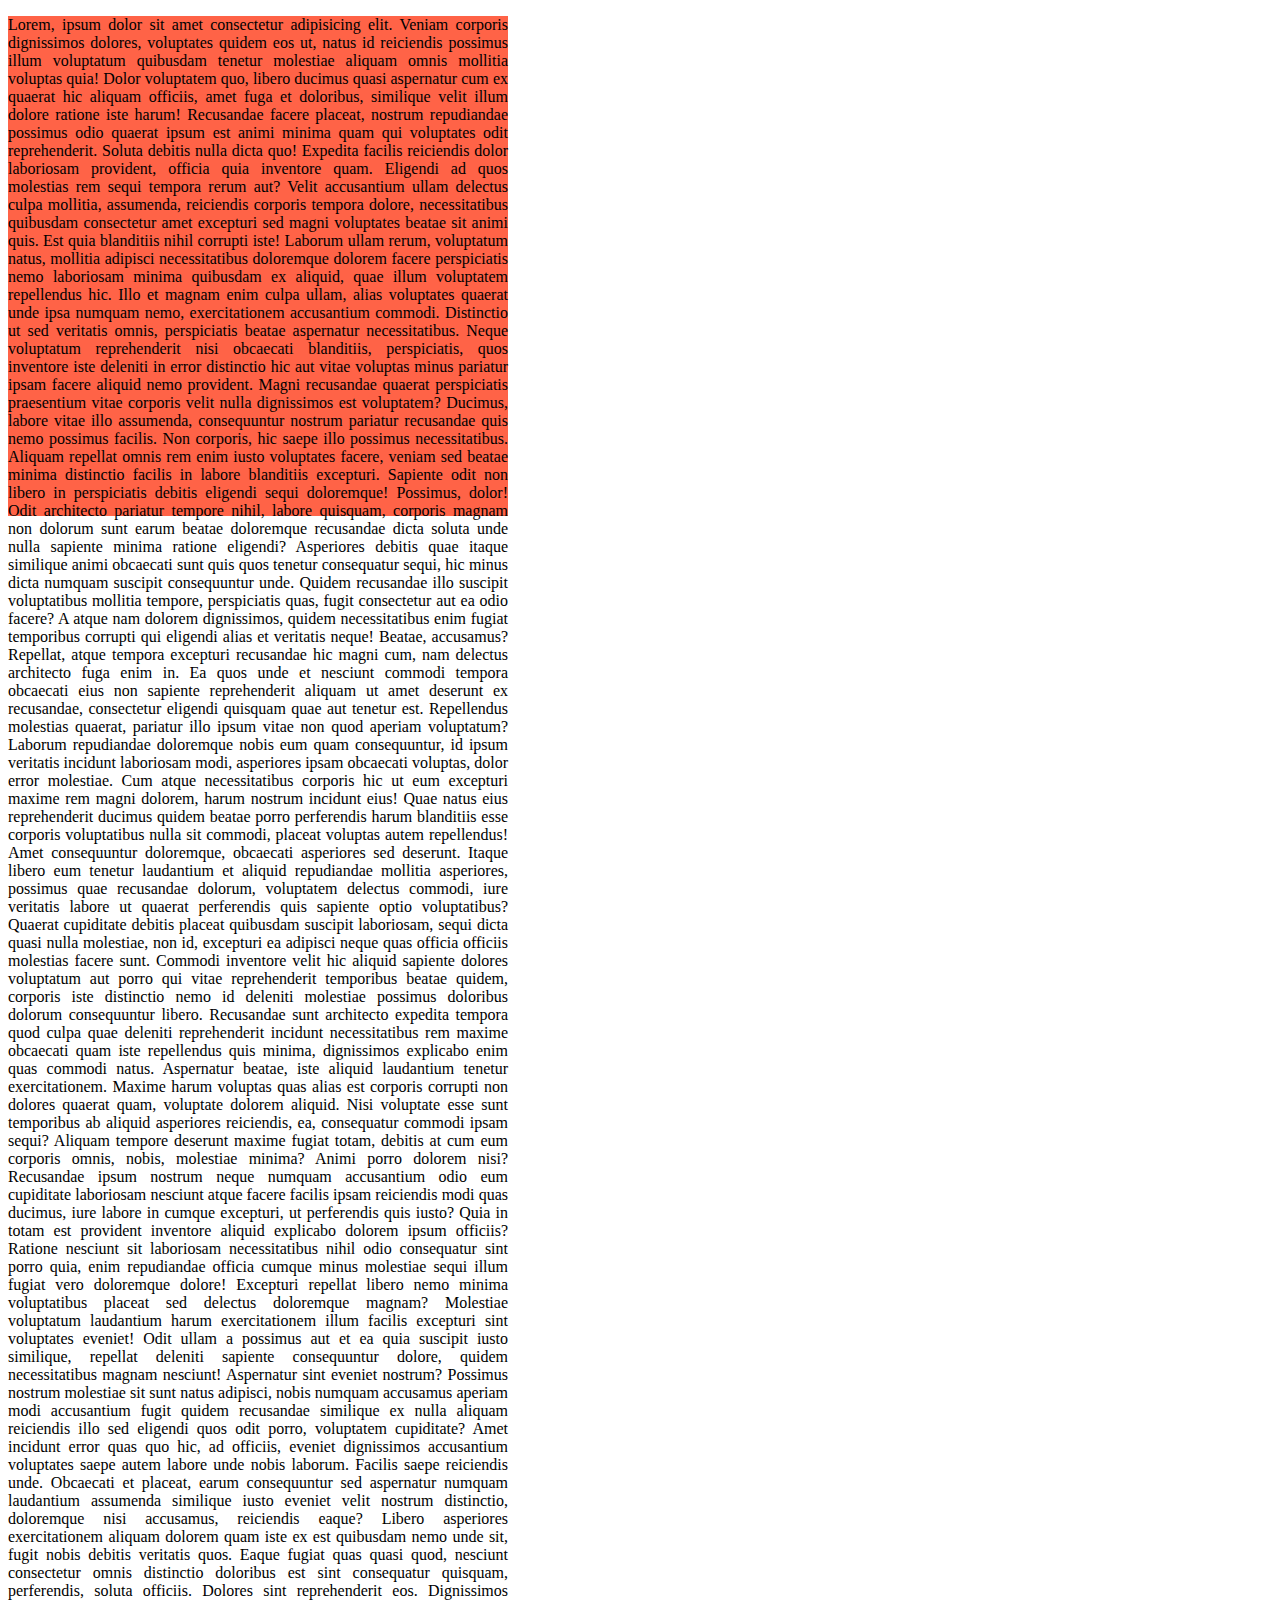
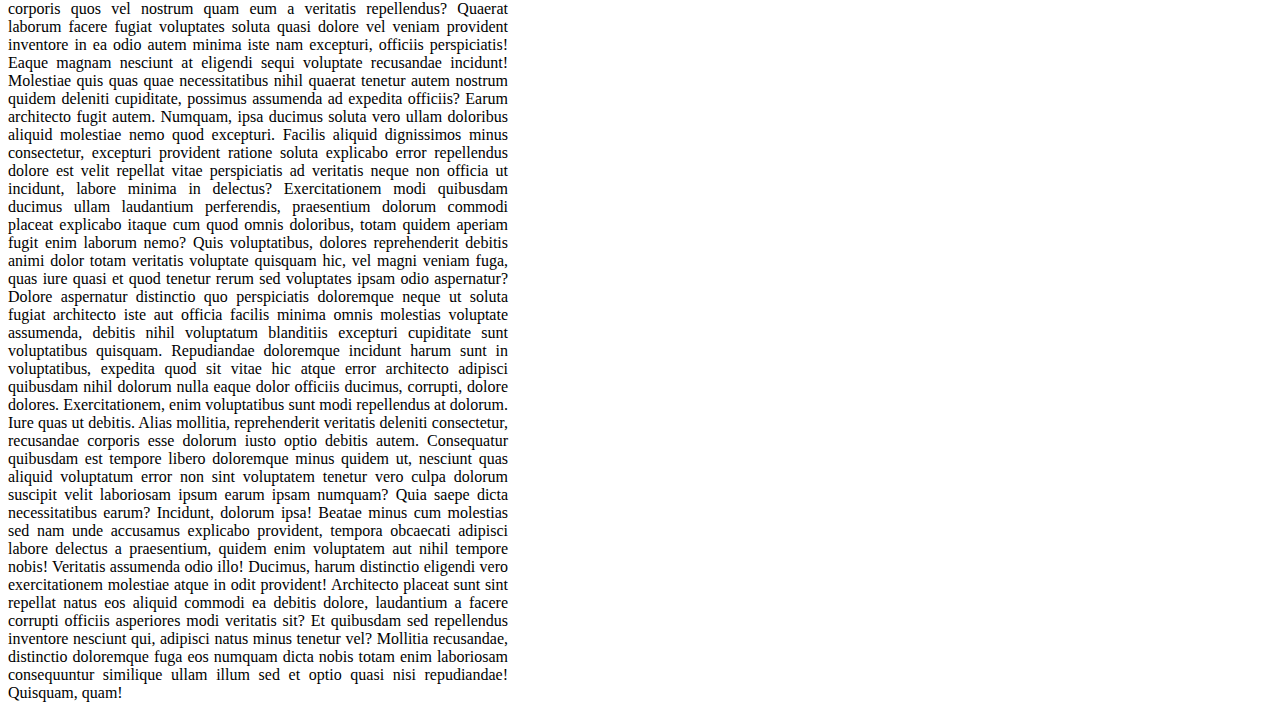
==== height-width/index.html @ 826f24ad "height-width" ====
<!DOCTYPE html>
<html lang="en">
<head>
    <meta charset="UTF-8">
    <meta name="viewport" content="width=device-width, initial-scale=1.0">
    <title>Width-Height</title>
    <link rel="stylesheet" href="index.css">
</head>
<body>
    <div class="paragraph">
        <p>Lorem, ipsum dolor sit amet consectetur adipisicing elit. Veniam corporis dignissimos dolores, voluptates quidem eos ut, natus id reiciendis possimus illum voluptatum quibusdam tenetur molestiae aliquam omnis mollitia voluptas quia! Dolor voluptatem quo, libero ducimus quasi aspernatur cum ex quaerat hic aliquam officiis, amet fuga et doloribus, similique velit illum dolore ratione iste harum! Recusandae facere placeat, nostrum repudiandae possimus odio quaerat ipsum est animi minima quam qui voluptates odit reprehenderit. Soluta debitis nulla dicta quo! Expedita facilis reiciendis dolor laboriosam provident, officia quia inventore quam. Eligendi ad quos molestias rem sequi tempora rerum aut? Velit accusantium ullam delectus culpa mollitia, assumenda, reiciendis corporis tempora dolore, necessitatibus quibusdam consectetur amet excepturi sed magni voluptates beatae sit animi quis. Est quia blanditiis nihil corrupti iste! Laborum ullam rerum, voluptatum natus, mollitia adipisci necessitatibus doloremque dolorem facere perspiciatis nemo laboriosam minima quibusdam ex aliquid, quae illum voluptatem repellendus hic. Illo et magnam enim culpa ullam, alias voluptates quaerat unde ipsa numquam nemo, exercitationem accusantium commodi. Distinctio ut sed veritatis omnis, perspiciatis beatae aspernatur necessitatibus. Neque voluptatum reprehenderit nisi obcaecati blanditiis, perspiciatis, quos inventore iste deleniti in error distinctio hic aut vitae voluptas minus pariatur ipsam facere aliquid nemo provident. Magni recusandae quaerat perspiciatis praesentium vitae corporis velit nulla dignissimos est voluptatem? Ducimus, labore vitae illo assumenda, consequuntur nostrum pariatur recusandae quis nemo possimus facilis. Non corporis, hic saepe illo possimus necessitatibus. Aliquam repellat omnis rem enim iusto voluptates facere, veniam sed beatae minima distinctio facilis in labore blanditiis excepturi. Sapiente odit non libero in perspiciatis debitis eligendi sequi doloremque! Possimus, dolor! Odit architecto pariatur tempore nihil, labore quisquam, corporis magnam non dolorum sunt earum beatae doloremque recusandae dicta soluta unde nulla sapiente minima ratione eligendi? Asperiores debitis quae itaque similique animi obcaecati sunt quis quos tenetur consequatur sequi, hic minus dicta numquam suscipit consequuntur unde. Quidem recusandae illo suscipit voluptatibus mollitia tempore, perspiciatis quas, fugit consectetur aut ea odio facere? A atque nam dolorem dignissimos, quidem necessitatibus enim fugiat temporibus corrupti qui eligendi alias et veritatis neque! Beatae, accusamus? Repellat, atque tempora excepturi recusandae hic magni cum, nam delectus architecto fuga enim in. Ea quos unde et nesciunt commodi tempora obcaecati eius non sapiente reprehenderit aliquam ut amet deserunt ex recusandae, consectetur eligendi quisquam quae aut tenetur est. Repellendus molestias quaerat, pariatur illo ipsum vitae non quod aperiam voluptatum? Laborum repudiandae doloremque nobis eum quam consequuntur, id ipsum veritatis incidunt laboriosam modi, asperiores ipsam obcaecati voluptas, dolor error molestiae. Cum atque necessitatibus corporis hic ut eum excepturi maxime rem magni dolorem, harum nostrum incidunt eius! Quae natus eius reprehenderit ducimus quidem beatae porro perferendis harum blanditiis esse corporis voluptatibus nulla sit commodi, placeat voluptas autem repellendus! Amet consequuntur doloremque, obcaecati asperiores sed deserunt. Itaque libero eum tenetur laudantium et aliquid repudiandae mollitia asperiores, possimus quae recusandae dolorum, voluptatem delectus commodi, iure veritatis labore ut quaerat perferendis quis sapiente optio voluptatibus? Quaerat cupiditate debitis placeat quibusdam suscipit laboriosam, sequi dicta quasi nulla molestiae, non id, excepturi ea adipisci neque quas officia officiis molestias facere sunt. Commodi inventore velit hic aliquid sapiente dolores voluptatum aut porro qui vitae reprehenderit temporibus beatae quidem, corporis iste distinctio nemo id deleniti molestiae possimus doloribus dolorum consequuntur libero. Recusandae sunt architecto expedita tempora quod culpa quae deleniti reprehenderit incidunt necessitatibus rem maxime obcaecati quam iste repellendus quis minima, dignissimos explicabo enim quas commodi natus. Aspernatur beatae, iste aliquid laudantium tenetur exercitationem. Maxime harum voluptas quas alias est corporis corrupti non dolores quaerat quam, voluptate dolorem aliquid. Nisi voluptate esse sunt temporibus ab aliquid asperiores reiciendis, ea, consequatur commodi ipsam sequi? Aliquam tempore deserunt maxime fugiat totam, debitis at cum eum corporis omnis, nobis, molestiae minima? Animi porro dolorem nisi? Recusandae ipsum nostrum neque numquam accusantium odio eum cupiditate laboriosam nesciunt atque facere facilis ipsam reiciendis modi quas ducimus, iure labore in cumque excepturi, ut perferendis quis iusto? Quia in totam est provident inventore aliquid explicabo dolorem ipsum officiis? Ratione nesciunt sit laboriosam necessitatibus nihil odio consequatur sint porro quia, enim repudiandae officia cumque minus molestiae sequi illum fugiat vero doloremque dolore! Excepturi repellat libero nemo minima voluptatibus placeat sed delectus doloremque magnam? Molestiae voluptatum laudantium harum exercitationem illum facilis excepturi sint voluptates eveniet! Odit ullam a possimus aut et ea quia suscipit iusto similique, repellat deleniti sapiente consequuntur dolore, quidem necessitatibus magnam nesciunt! Aspernatur sint eveniet nostrum? Possimus nostrum molestiae sit sunt natus adipisci, nobis numquam accusamus aperiam modi accusantium fugit quidem recusandae similique ex nulla aliquam reiciendis illo sed eligendi quos odit porro, voluptatem cupiditate? Amet incidunt error quas quo hic, ad officiis, eveniet dignissimos accusantium voluptates saepe autem labore unde nobis laborum. Facilis saepe reiciendis unde. Obcaecati et placeat, earum consequuntur sed aspernatur numquam laudantium assumenda similique iusto eveniet velit nostrum distinctio, doloremque nisi accusamus, reiciendis eaque? Libero asperiores exercitationem aliquam dolorem quam iste ex est quibusdam nemo unde sit, fugit nobis debitis veritatis quos. Eaque fugiat quas quasi quod, nesciunt consectetur omnis distinctio doloribus est sint consequatur quisquam, perferendis, soluta officiis. Dolores sint reprehenderit eos. Dignissimos corporis quos vel nostrum quam eum a veritatis repellendus? Quaerat laborum facere fugiat voluptates soluta quasi dolore vel veniam provident inventore in ea odio autem minima iste nam excepturi, officiis perspiciatis! Eaque magnam nesciunt at eligendi sequi voluptate recusandae incidunt! Molestiae quis quas quae necessitatibus nihil quaerat tenetur autem nostrum quidem deleniti cupiditate, possimus assumenda ad expedita officiis? Earum architecto fugit autem. Numquam, ipsa ducimus soluta vero ullam doloribus aliquid molestiae nemo quod excepturi. Facilis aliquid dignissimos minus consectetur, excepturi provident ratione soluta explicabo error repellendus dolore est velit repellat vitae perspiciatis ad veritatis neque non officia ut incidunt, labore minima in delectus? Exercitationem modi quibusdam ducimus ullam laudantium perferendis, praesentium dolorum commodi placeat explicabo itaque cum quod omnis doloribus, totam quidem aperiam fugit enim laborum nemo? Quis voluptatibus, dolores reprehenderit debitis animi dolor totam veritatis voluptate quisquam hic, vel magni veniam fuga, quas iure quasi et quod tenetur rerum sed voluptates ipsam odio aspernatur? Dolore aspernatur distinctio quo perspiciatis doloremque neque ut soluta fugiat architecto iste aut officia facilis minima omnis molestias voluptate assumenda, debitis nihil voluptatum blanditiis excepturi cupiditate sunt voluptatibus quisquam. Repudiandae doloremque incidunt harum sunt in voluptatibus, expedita quod sit vitae hic atque error architecto adipisci quibusdam nihil dolorum nulla eaque dolor officiis ducimus, corrupti, dolore dolores. Exercitationem, enim voluptatibus sunt modi repellendus at dolorum. Iure quas ut debitis. Alias mollitia, reprehenderit veritatis deleniti consectetur, recusandae corporis esse dolorum iusto optio debitis autem. Consequatur quibusdam est tempore libero doloremque minus quidem ut, nesciunt quas aliquid voluptatum error non sint voluptatem tenetur vero culpa dolorum suscipit velit laboriosam ipsum earum ipsam numquam? Quia saepe dicta necessitatibus earum? Incidunt, dolorum ipsa! Beatae minus cum molestias sed nam unde accusamus explicabo provident, tempora obcaecati adipisci labore delectus a praesentium, quidem enim voluptatem aut nihil tempore nobis! Veritatis assumenda odio illo! Ducimus, harum distinctio eligendi vero exercitationem molestiae atque in odit provident! Architecto placeat sunt sint repellat natus eos aliquid commodi ea debitis dolore, laudantium a facere corrupti officiis asperiores modi veritatis sit? Et quibusdam sed repellendus inventore nesciunt qui, adipisci natus minus tenetur vel? Mollitia recusandae, distinctio doloremque fuga eos numquam dicta nobis totam enim laboriosam consequuntur similique ullam illum sed et optio quasi nisi repudiandae! Quisquam, quam!</p>

    </div>
    
</body>
</html>
---- height-width/index.css ----
.paragraph{
    background-color: tomato;
    width: 500px;
    height: 500px;
    text-align: justify;
    background-attachment: scroll;



}
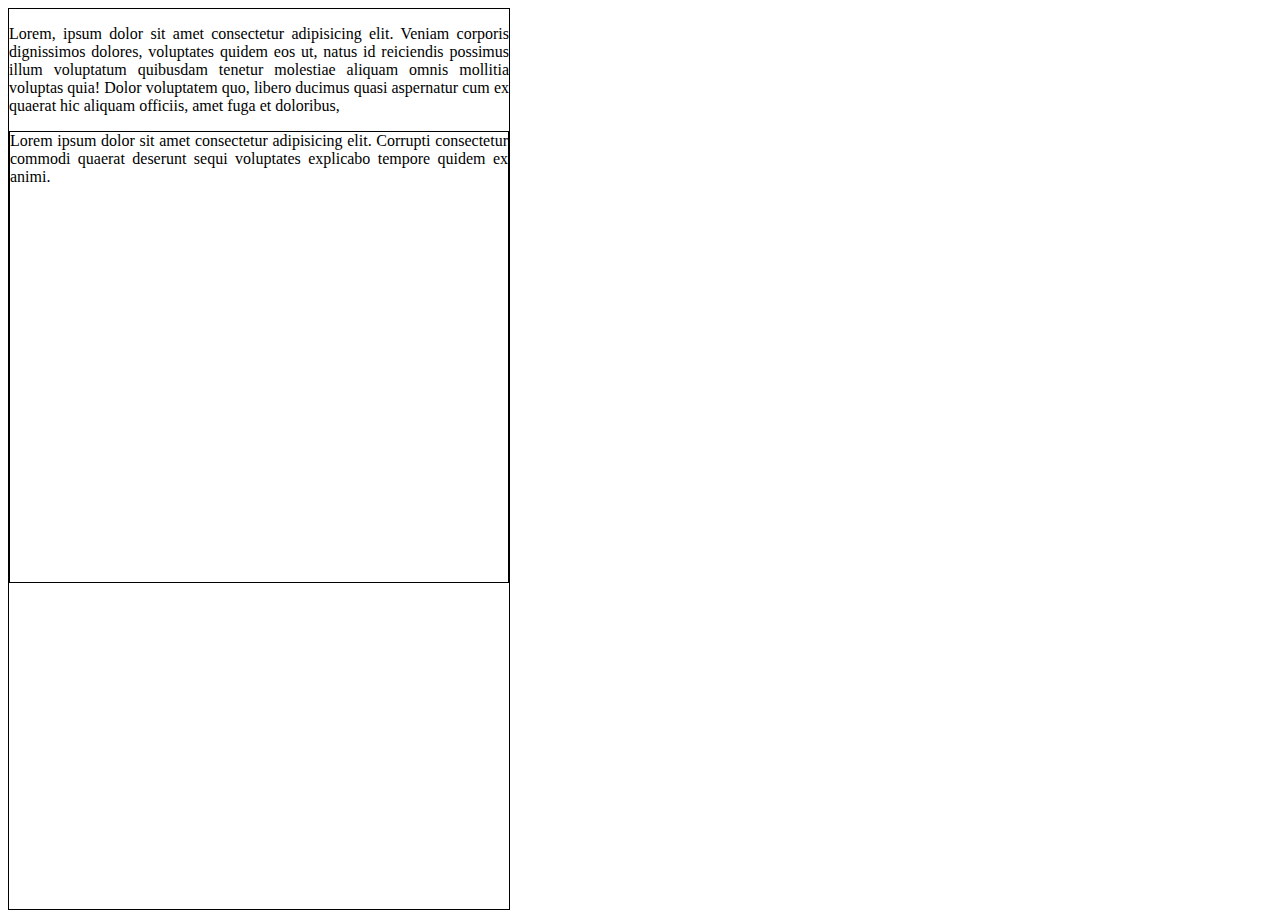
==== commit 6e3ed63f: "All css" ====
--- a/height-width/index.html
+++ b/height-width/index.html
@@ -8,7 +8,10 @@
 </head>
 <body>
     <div class="paragraph">
-        <p>Lorem, ipsum dolor sit amet consectetur adipisicing elit. Veniam corporis dignissimos dolores, voluptates quidem eos ut, natus id reiciendis possimus illum voluptatum quibusdam tenetur molestiae aliquam omnis mollitia voluptas quia! Dolor voluptatem quo, libero ducimus quasi aspernatur cum ex quaerat hic aliquam officiis, amet fuga et doloribus, similique velit illum dolore ratione iste harum! Recusandae facere placeat, nostrum repudiandae possimus odio quaerat ipsum est animi minima quam qui voluptates odit reprehenderit. Soluta debitis nulla dicta quo! Expedita facilis reiciendis dolor laboriosam provident, officia quia inventore quam. Eligendi ad quos molestias rem sequi tempora rerum aut? Velit accusantium ullam delectus culpa mollitia, assumenda, reiciendis corporis tempora dolore, necessitatibus quibusdam consectetur amet excepturi sed magni voluptates beatae sit animi quis. Est quia blanditiis nihil corrupti iste! Laborum ullam rerum, voluptatum natus, mollitia adipisci necessitatibus doloremque dolorem facere perspiciatis nemo laboriosam minima quibusdam ex aliquid, quae illum voluptatem repellendus hic. Illo et magnam enim culpa ullam, alias voluptates quaerat unde ipsa numquam nemo, exercitationem accusantium commodi. Distinctio ut sed veritatis omnis, perspiciatis beatae aspernatur necessitatibus. Neque voluptatum reprehenderit nisi obcaecati blanditiis, perspiciatis, quos inventore iste deleniti in error distinctio hic aut vitae voluptas minus pariatur ipsam facere aliquid nemo provident. Magni recusandae quaerat perspiciatis praesentium vitae corporis velit nulla dignissimos est voluptatem? Ducimus, labore vitae illo assumenda, consequuntur nostrum pariatur recusandae quis nemo possimus facilis. Non corporis, hic saepe illo possimus necessitatibus. Aliquam repellat omnis rem enim iusto voluptates facere, veniam sed beatae minima distinctio facilis in labore blanditiis excepturi. Sapiente odit non libero in perspiciatis debitis eligendi sequi doloremque! Possimus, dolor! Odit architecto pariatur tempore nihil, labore quisquam, corporis magnam non dolorum sunt earum beatae doloremque recusandae dicta soluta unde nulla sapiente minima ratione eligendi? Asperiores debitis quae itaque similique animi obcaecati sunt quis quos tenetur consequatur sequi, hic minus dicta numquam suscipit consequuntur unde. Quidem recusandae illo suscipit voluptatibus mollitia tempore, perspiciatis quas, fugit consectetur aut ea odio facere? A atque nam dolorem dignissimos, quidem necessitatibus enim fugiat temporibus corrupti qui eligendi alias et veritatis neque! Beatae, accusamus? Repellat, atque tempora excepturi recusandae hic magni cum, nam delectus architecto fuga enim in. Ea quos unde et nesciunt commodi tempora obcaecati eius non sapiente reprehenderit aliquam ut amet deserunt ex recusandae, consectetur eligendi quisquam quae aut tenetur est. Repellendus molestias quaerat, pariatur illo ipsum vitae non quod aperiam voluptatum? Laborum repudiandae doloremque nobis eum quam consequuntur, id ipsum veritatis incidunt laboriosam modi, asperiores ipsam obcaecati voluptas, dolor error molestiae. Cum atque necessitatibus corporis hic ut eum excepturi maxime rem magni dolorem, harum nostrum incidunt eius! Quae natus eius reprehenderit ducimus quidem beatae porro perferendis harum blanditiis esse corporis voluptatibus nulla sit commodi, placeat voluptas autem repellendus! Amet consequuntur doloremque, obcaecati asperiores sed deserunt. Itaque libero eum tenetur laudantium et aliquid repudiandae mollitia asperiores, possimus quae recusandae dolorum, voluptatem delectus commodi, iure veritatis labore ut quaerat perferendis quis sapiente optio voluptatibus? Quaerat cupiditate debitis placeat quibusdam suscipit laboriosam, sequi dicta quasi nulla molestiae, non id, excepturi ea adipisci neque quas officia officiis molestias facere sunt. Commodi inventore velit hic aliquid sapiente dolores voluptatum aut porro qui vitae reprehenderit temporibus beatae quidem, corporis iste distinctio nemo id deleniti molestiae possimus doloribus dolorum consequuntur libero. Recusandae sunt architecto expedita tempora quod culpa quae deleniti reprehenderit incidunt necessitatibus rem maxime obcaecati quam iste repellendus quis minima, dignissimos explicabo enim quas commodi natus. Aspernatur beatae, iste aliquid laudantium tenetur exercitationem. Maxime harum voluptas quas alias est corporis corrupti non dolores quaerat quam, voluptate dolorem aliquid. Nisi voluptate esse sunt temporibus ab aliquid asperiores reiciendis, ea, consequatur commodi ipsam sequi? Aliquam tempore deserunt maxime fugiat totam, debitis at cum eum corporis omnis, nobis, molestiae minima? Animi porro dolorem nisi? Recusandae ipsum nostrum neque numquam accusantium odio eum cupiditate laboriosam nesciunt atque facere facilis ipsam reiciendis modi quas ducimus, iure labore in cumque excepturi, ut perferendis quis iusto? Quia in totam est provident inventore aliquid explicabo dolorem ipsum officiis? Ratione nesciunt sit laboriosam necessitatibus nihil odio consequatur sint porro quia, enim repudiandae officia cumque minus molestiae sequi illum fugiat vero doloremque dolore! Excepturi repellat libero nemo minima voluptatibus placeat sed delectus doloremque magnam? Molestiae voluptatum laudantium harum exercitationem illum facilis excepturi sint voluptates eveniet! Odit ullam a possimus aut et ea quia suscipit iusto similique, repellat deleniti sapiente consequuntur dolore, quidem necessitatibus magnam nesciunt! Aspernatur sint eveniet nostrum? Possimus nostrum molestiae sit sunt natus adipisci, nobis numquam accusamus aperiam modi accusantium fugit quidem recusandae similique ex nulla aliquam reiciendis illo sed eligendi quos odit porro, voluptatem cupiditate? Amet incidunt error quas quo hic, ad officiis, eveniet dignissimos accusantium voluptates saepe autem labore unde nobis laborum. Facilis saepe reiciendis unde. Obcaecati et placeat, earum consequuntur sed aspernatur numquam laudantium assumenda similique iusto eveniet velit nostrum distinctio, doloremque nisi accusamus, reiciendis eaque? Libero asperiores exercitationem aliquam dolorem quam iste ex est quibusdam nemo unde sit, fugit nobis debitis veritatis quos. Eaque fugiat quas quasi quod, nesciunt consectetur omnis distinctio doloribus est sint consequatur quisquam, perferendis, soluta officiis. Dolores sint reprehenderit eos. Dignissimos corporis quos vel nostrum quam eum a veritatis repellendus? Quaerat laborum facere fugiat voluptates soluta quasi dolore vel veniam provident inventore in ea odio autem minima iste nam excepturi, officiis perspiciatis! Eaque magnam nesciunt at eligendi sequi voluptate recusandae incidunt! Molestiae quis quas quae necessitatibus nihil quaerat tenetur autem nostrum quidem deleniti cupiditate, possimus assumenda ad expedita officiis? Earum architecto fugit autem. Numquam, ipsa ducimus soluta vero ullam doloribus aliquid molestiae nemo quod excepturi. Facilis aliquid dignissimos minus consectetur, excepturi provident ratione soluta explicabo error repellendus dolore est velit repellat vitae perspiciatis ad veritatis neque non officia ut incidunt, labore minima in delectus? Exercitationem modi quibusdam ducimus ullam laudantium perferendis, praesentium dolorum commodi placeat explicabo itaque cum quod omnis doloribus, totam quidem aperiam fugit enim laborum nemo? Quis voluptatibus, dolores reprehenderit debitis animi dolor totam veritatis voluptate quisquam hic, vel magni veniam fuga, quas iure quasi et quod tenetur rerum sed voluptates ipsam odio aspernatur? Dolore aspernatur distinctio quo perspiciatis doloremque neque ut soluta fugiat architecto iste aut officia facilis minima omnis molestias voluptate assumenda, debitis nihil voluptatum blanditiis excepturi cupiditate sunt voluptatibus quisquam. Repudiandae doloremque incidunt harum sunt in voluptatibus, expedita quod sit vitae hic atque error architecto adipisci quibusdam nihil dolorum nulla eaque dolor officiis ducimus, corrupti, dolore dolores. Exercitationem, enim voluptatibus sunt modi repellendus at dolorum. Iure quas ut debitis. Alias mollitia, reprehenderit veritatis deleniti consectetur, recusandae corporis esse dolorum iusto optio debitis autem. Consequatur quibusdam est tempore libero doloremque minus quidem ut, nesciunt quas aliquid voluptatum error non sint voluptatem tenetur vero culpa dolorum suscipit velit laboriosam ipsum earum ipsam numquam? Quia saepe dicta necessitatibus earum? Incidunt, dolorum ipsa! Beatae minus cum molestias sed nam unde accusamus explicabo provident, tempora obcaecati adipisci labore delectus a praesentium, quidem enim voluptatem aut nihil tempore nobis! Veritatis assumenda odio illo! Ducimus, harum distinctio eligendi vero exercitationem molestiae atque in odit provident! Architecto placeat sunt sint repellat natus eos aliquid commodi ea debitis dolore, laudantium a facere corrupti officiis asperiores modi veritatis sit? Et quibusdam sed repellendus inventore nesciunt qui, adipisci natus minus tenetur vel? Mollitia recusandae, distinctio doloremque fuga eos numquam dicta nobis totam enim laboriosam consequuntur similique ullam illum sed et optio quasi nisi repudiandae! Quisquam, quam!</p>
+        <p>Lorem, ipsum dolor sit amet consectetur adipisicing elit. Veniam corporis dignissimos dolores, voluptates quidem eos ut, natus id reiciendis possimus illum voluptatum quibusdam tenetur molestiae aliquam omnis mollitia voluptas quia! Dolor voluptatem quo, libero ducimus quasi aspernatur cum ex quaerat hic aliquam officiis, amet fuga et doloribus, </p>
+        <div class="child">Lorem ipsum dolor sit amet consectetur adipisicing elit. Corrupti consectetur commodi quaerat deserunt sequi voluptates explicabo tempore quidem ex animi.
+
+        </div>
 
     </div>
     
--- a/height-width/index.css
+++ b/height-width/index.css
@@ -1,5 +1,5 @@
 .paragraph{
-    background-color: tomato;
+
     width: 500px;
     height: 500px;
     text-align: justify;
@@ -7,4 +7,13 @@
 
 
 
+}
+.paragraph{
+    border: 1px solid black;
+    height: 100vh;
+
+}
+.child{
+    border: 1px solid black;
+    height: 50vh;
 }